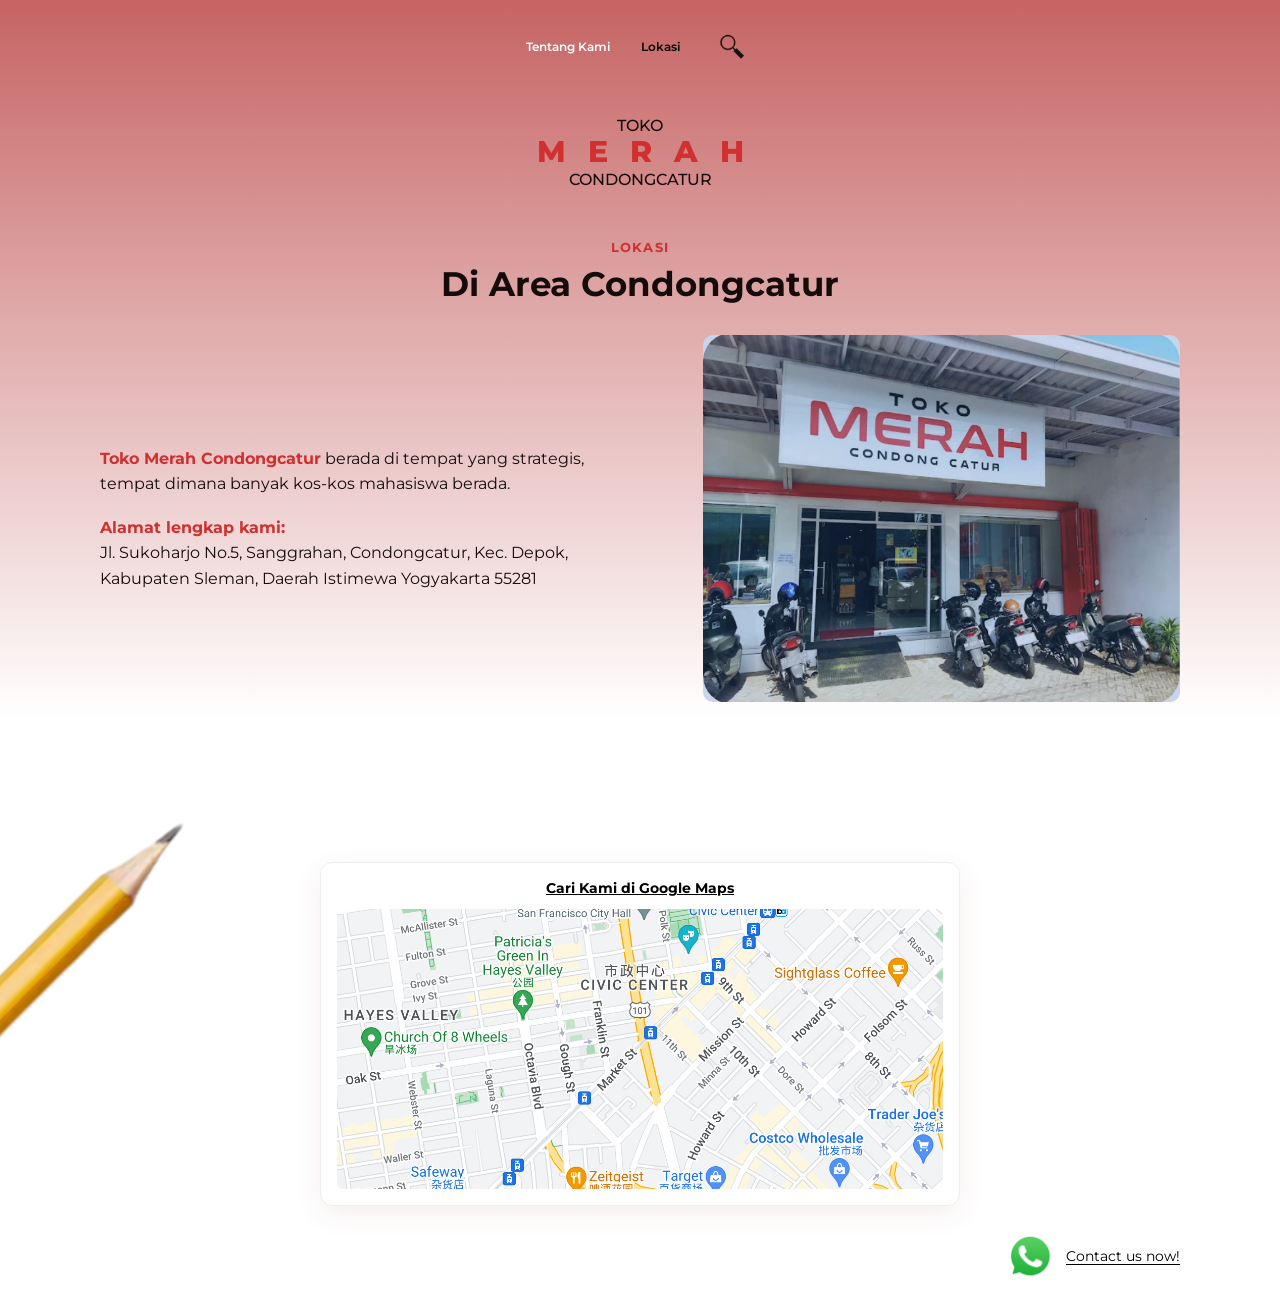
==== lokasi.html @ 52e19daf "Initial commit Toko Merah website" ====
<!doctype html>
<html lang="id">
  <head>
    <meta charset="UTF-8" />
    <meta name="viewport" content="width=device-width, initial-scale=1.0" />
    <meta
      name="description"
      content="Alamat dan peta lokasi Toko Merah Condongcatur."
    />
    <title>Lokasi | Toko Merah Condongcatur</title>
    <link rel="preconnect" href="https://fonts.googleapis.com" />
    <link rel="preconnect" href="https://fonts.gstatic.com" crossorigin />
    <link
      href="https://fonts.googleapis.com/css2?family=Montserrat:wght@500;600;700;800&family=Poppins:wght@400;500;600&display=swap"
      rel="stylesheet"
    />
    <link rel="stylesheet" href="styles.css" />
    <script src="script.js" defer></script>
  </head>
  <body>
    <main class="site-page">
      <nav class="nav" aria-label="Navigasi utama">
        <a class="nav-link" href="index.html">Tentang Kami</a>
        <a class="nav-link" href="lokasi.html">Lokasi</a>
        <button
          class="search-button"
          type="button"
          aria-label="Cari"
          title="Cari"
        >
          <img src="assets/search.png" alt="" />
        </button>
      </nav>

      <header class="brand">
        <p>TOKO</p>
        <h1>MERAH</h1>
        <span>CONDONGCATUR</span>
      </header>

      <section class="page-content location-content">
        <header class="page-heading">
          <p class="eyebrow">Lokasi</p>
          <h2>Di Area Condongcatur</h2>
        </header>

        <div class="location-main">
          <div class="location-copy">
            <p>
              <strong>Toko Merah Condongcatur</strong> berada di tempat yang
              strategis, tempat dimana banyak kos-kos mahasiswa berada.
            </p>
            <address>
              <strong>Alamat lengkap kami:</strong><br />
              Jl. Sukoharjo No.5, Sanggrahan, Condongcatur, Kec. Depok,
              Kabupaten Sleman, Daerah Istimewa Yogyakarta 55281
            </address>
          </div>

          <div class="store-photo">
            <img src="assets/store.png" alt="Toko Merah Condongcatur" />
          </div>
        </div>

        <div class="location-pencil" aria-hidden="true">
          <img src="assets/pencil.png" alt="" />
        </div>

        <div class="map-card">
          <a
            href="https://maps.app.goo.gl/PvGs24HsdU44Firy7"
            target="_blank"
            rel="noopener"
          >
            Cari Kami di Google Maps
          </a>
          <img src="assets/map.png" alt="Peta lokasi Toko Merah Condongcatur" />
        </div>

        <div class="location-bottom">
          <a
            class="whatsapp-button"
            href="https://wa.me/6281393886353"
            target="_blank"
            rel="noopener"
          >
            <img src="assets/whatsapp.png" alt="" />
            <span>Contact us now!</span>
          </a>
        </div>
      </section>
    </main>
  </body>
</html>
---- styles.css ----
:root {
  --red: #d03030;
  --ink: #160b0b;
  --content-width: 1080px;
}

* {
  box-sizing: border-box;
}

html {
  scroll-behavior: smooth;
}

body {
  margin: 0;
  color: var(--ink);
  background: #fff;
  font-family: "Montserrat", sans-serif;
}

.site-page {
  position: relative;
  isolation: isolate;
  display: flex;
  flex-direction: column;
  min-height: 100vh;
  padding: 0 max(18px, calc((100% - var(--content-width)) / 2));
  overflow: hidden;
}

.site-page::before {
  content: "";
  position: absolute;
  z-index: -1;
  inset: 0;
  background: linear-gradient(
    180deg,
    rgba(195, 91, 91, 0.95) 0%,
    rgba(195, 91, 91, 0.58) 270px,
    #fff 720px
  );
  box-shadow: 0 4px 18px rgba(227, 0, 0, 0.15);
  pointer-events: none;
}

.nav {
  display: flex;
  align-items: center;
  justify-content: center;
  flex-wrap: wrap;
  gap: 12px clamp(10px, 2.4vw, 32px);
  min-height: 92px;
  padding: 18px 0;
}

.nav-link {
  display: flex;
  align-items: center;
  min-height: 44px;
  padding: 8px 0;
  color: #fff;
  font-size: 12px;
  font-weight: 600;
  text-decoration: none;
  white-space: nowrap;
}

.nav-link[aria-current="page"] {
  color: #000;
}

.nav-link:focus-visible,
.search-button:focus-visible,
.contact:focus-visible,
.whatsapp-button:focus-visible,
.map-card a:focus-visible {
  outline: 2px solid var(--red);
  outline-offset: 4px;
}

.search-button {
  display: grid;
  flex: 0 0 44px;
  place-items: center;
  width: 44px;
  height: 44px;
  padding: 0;
  border: 0;
  background: transparent;
  cursor: pointer;
}

.search-button img {
  display: block;
  width: 31px;
  height: 31px;
  object-fit: contain;
}

.brand {
  margin: 24px auto 0;
  text-align: center;
}

.brand p,
.brand h1,
.brand span {
  margin: 0;
}

.brand p {
  font-size: 16px;
  font-weight: 500;
}

.brand h1 {
  color: var(--red);
  font-size: clamp(22px, 4vw, 30px);
  font-weight: 800;
  letter-spacing: clamp(12px, 2.5vw, 22px);
  padding-left: clamp(12px, 2.5vw, 22px);
  line-height: 1.15;
}

.brand span {
  display: block;
  font-size: 16px;
  font-weight: 500;
}

.page-content {
  width: 100%;
  max-width: var(--content-width);
  margin: 50px auto 0;
}

.about-copy strong,
.location-copy strong {
  color: var(--red);
}

.page-heading {
  margin-bottom: 30px;
  text-align: center;
}

.page-heading .eyebrow {
  margin: 0 0 8px;
  color: var(--red);
  font-size: 13px;
  font-weight: 700;
  text-transform: uppercase;
  letter-spacing: 0.08em;
}

.page-heading h2 {
  margin: 0;
  font-size: clamp(24px, 4vw, 34px);
  line-height: 1.25;
}

.about-layout {
  display: grid;
  grid-template-columns: minmax(0, 1fr) minmax(300px, 0.9fr);
  align-items: center;
  gap: clamp(28px, 6vw, 72px);
}

.about-copy,
.location-copy {
  min-width: 0;
  font-size: 16px;
  line-height: 1.6;
}

.about-copy {
  display: grid;
  gap: 22px;
}

.about-copy p,
.location-copy p {
  margin: 0;
}

.about-product {
  display: grid;
  justify-items: end;
  gap: 12px;
}

.about-eraser {
  display: block;
  width: 100%;
  max-height: 104px;
  object-fit: contain;
  transform: translate(700px, 800px) rotate(70deg);
}

.about-product p {
  max-width: 420px;
  text-align: right;
}

.hours-card {
  width: 100%;
  padding: 20px 28px 18px;
  border-radius: 22px;
  background: #fff;
  box-shadow: 0 8px 28px rgba(137, 40, 40, 0.08);
}

.hours-heading {
  display: flex;
  align-items: center;
  gap: 10px;
  color: var(--red);
}

.hours-heading span {
  font-size: 30px;
  line-height: 1;
}

.hours-heading h2 {
  margin: 0;
  font-size: 18px;
}

.hours-card dl {
  margin: 10px 0 0;
  font-family: "Poppins", sans-serif;
  font-size: 14px;
}

.hours-card dl div {
  display: flex;
  align-items: baseline;
  justify-content: space-between;
  gap: 16px;
  min-width: 0;
  border-bottom: 1px solid #d8d3d3;
  line-height: 1.65;
}

.hours-card dl div:last-child {
  border-bottom: 0;
}

.hours-card dt,
.hours-card dd {
  min-width: 0;
  margin: 0;
}

.hours-card dd {
  text-align: right;
}

.location-content {
  flex: 1;
  display: flex;
  flex-direction: column;
}

.location-main {
  display: grid;
  grid-template-columns: minmax(0, 1fr) minmax(280px, 0.9fr);
  align-items: center;
  gap: clamp(28px, 6vw, 72px);
}

.location-copy address {
  margin-top: 18px;
  font-style: normal;
  overflow-wrap: anywhere;
}

.store-photo {
  width: 100%;
  aspect-ratio: 1.3;
  border-radius: 10px;
  overflow: hidden;
}

.store-photo img {
  display: block;
  width: 100%;
  height: 100%;
  object-fit: cover;
}

.location-pencil {
  width: min(100%, 10000px);
  aspect-ratio: 10 / 1;
  margin: 24px 0 4px;
  overflow: hidden;
  transform: translate(-700px, 300px) rotate(-45deg);
}

.location-pencil img {
  display: block;
  width: 100%;
  height: 100%;
  object-fit: cover;
  object-position: center;
}

.map-card {
  width: min(100%, 640px);
  margin: 24px auto 0;
  padding: 16px;
  border: 1px solid #eee;
  border-radius: 12px;
  background: #fff;
  box-shadow: 0 8px 28px rgba(137, 40, 40, 0.08);
}

.map-card a {
  display: block;
  width: fit-content;
  margin: 0 auto 12px;
  color: #000;
  font-size: 14px;
  font-weight: 700;
  text-align: center;
  text-decoration: underline;
}

.map-card img {
  display: block;
  width: 100%;
  max-height: 280px;
  aspect-ratio: 1.9;
  border-radius: 6px;
  object-fit: cover;
}

.location-bottom {
  display: flex;
  justify-content: flex-end;
  min-height: 100px;
  margin-top: auto;
}

.whatsapp-button {
  display: flex;
  align-items: center;
  gap: 8px;
  min-height: 55px;
  color: #000;
  font-size: 14px;
  text-decoration: none;
}

.whatsapp-button img {
  width: 55px;
  height: 55px;
  object-fit: contain;
}

.whatsapp-button span {
  text-decoration: underline;
  text-underline-offset: 3px;
}

.page-bottom {
  position: relative;
  display: flex;
  align-items: center;
  justify-content: flex-end;
  min-height: 188px;
  margin-top: auto;
  overflow: visible;
}

.products-content .page-bottom {
  margin-top: 40px;
}

.pens-decoration {
  position: absolute;
  left: 0;
  bottom: 0;
  width: 60%
  max-height: auto;
  object-fit: contain;
  object-position: left bottom;
  pointer-events: none;
  transform: translate(-500px, 100px);
}

.contact {
  display: inline-flex;
  align-items: center;
  min-height: 44px;
  margin-right: 20px;
  color: #000;
  font-size: 14px;
  font-weight: 500;
  text-align: center;
  text-decoration: underline;
  text-underline-offset: 3px;
}

@media (max-width: 760px) {
  .nav {
    gap: 10px 18px;
  }

  .page-content {
    margin-top: 40px;
  }

  .about-layout,
  .location-main {
    grid-template-columns: minmax(0, 1fr) minmax(200px, 0.9fr);
    gap: 24px;
  }

  .about-copy,
  .location-copy {
    font-size: 15px;
  }
}

@media (max-width: 560px) {
  .site-page {
    padding-right: 18px;
    padding-left: 18px;
  }

  .nav {
    gap: 8px;
    min-height: 76px;
    padding: 12px 0;
  }

  .nav-link {
    font-size: 11px;
  }

  .brand {
    margin-top: 20px;
  }

  .brand span {
    font-size: 14px;
  }

  .page-content {
    margin-top: 34px;
  }

  .about-layout,
  .location-main {
    grid-template-columns: minmax(0, 1fr);
  }

  .page-heading {
    margin-bottom: 22px;
  }

  .page-heading h2 {
    font-size: 25px;
  }

  .about-layout,
  .location-main {
    gap: 22px;
  }

  .about-copy,
  .location-copy {
    font-size: 14px;
    line-height: 1.55;
  }

  .hours-card {
    padding: 16px 20px;
    border-radius: 18px;
  }

  .hours-heading h2 {
    font-size: 16px;
  }

  .hours-card dl {
    font-size: 13px;
  }

  .store-photo {
    max-height: 260px;
    aspect-ratio: 1.6;
  }

  .location-pencil {
    margin-top: 18px;
    margin-bottom: 0;
    aspect-ratio: 8 / 1;
  }

  .map-card {
    margin-top: 20px;
    padding: 12px;
  }

  .map-card img {
    aspect-ratio: 1.5;
  }

  .location-bottom {
    min-height: 80px;
    margin-top: 12px;
  }

  .page-bottom {
    min-height: 142px;
    margin-top: 28px;
  }

  .products-content .page-bottom {
    margin-top: 28px;
  }

  .pens-decoration {
    width: 42%;
    max-height: 140px;
  }

  .contact {
    margin-right: 4px;
  }
}

@media (max-width: 360px) {
  .site-page {
    padding-right: 14px;
    padding-left: 14px;
  }

  .nav {
    column-gap: 6px;
  }

  .nav-link {
    font-size: 10px;
  }

  .search-button {
    flex-basis: 40px;
    width: 40px;
    height: 44px;
  }

  .hours-card {
    padding-right: 14px;
    padding-left: 14px;
  }
}

@media (prefers-reduced-motion: reduce) {
  *,
  *::before,
  *::after {
    scroll-behavior: auto !important;
    transition-duration: 0.01ms !important;
  }
}
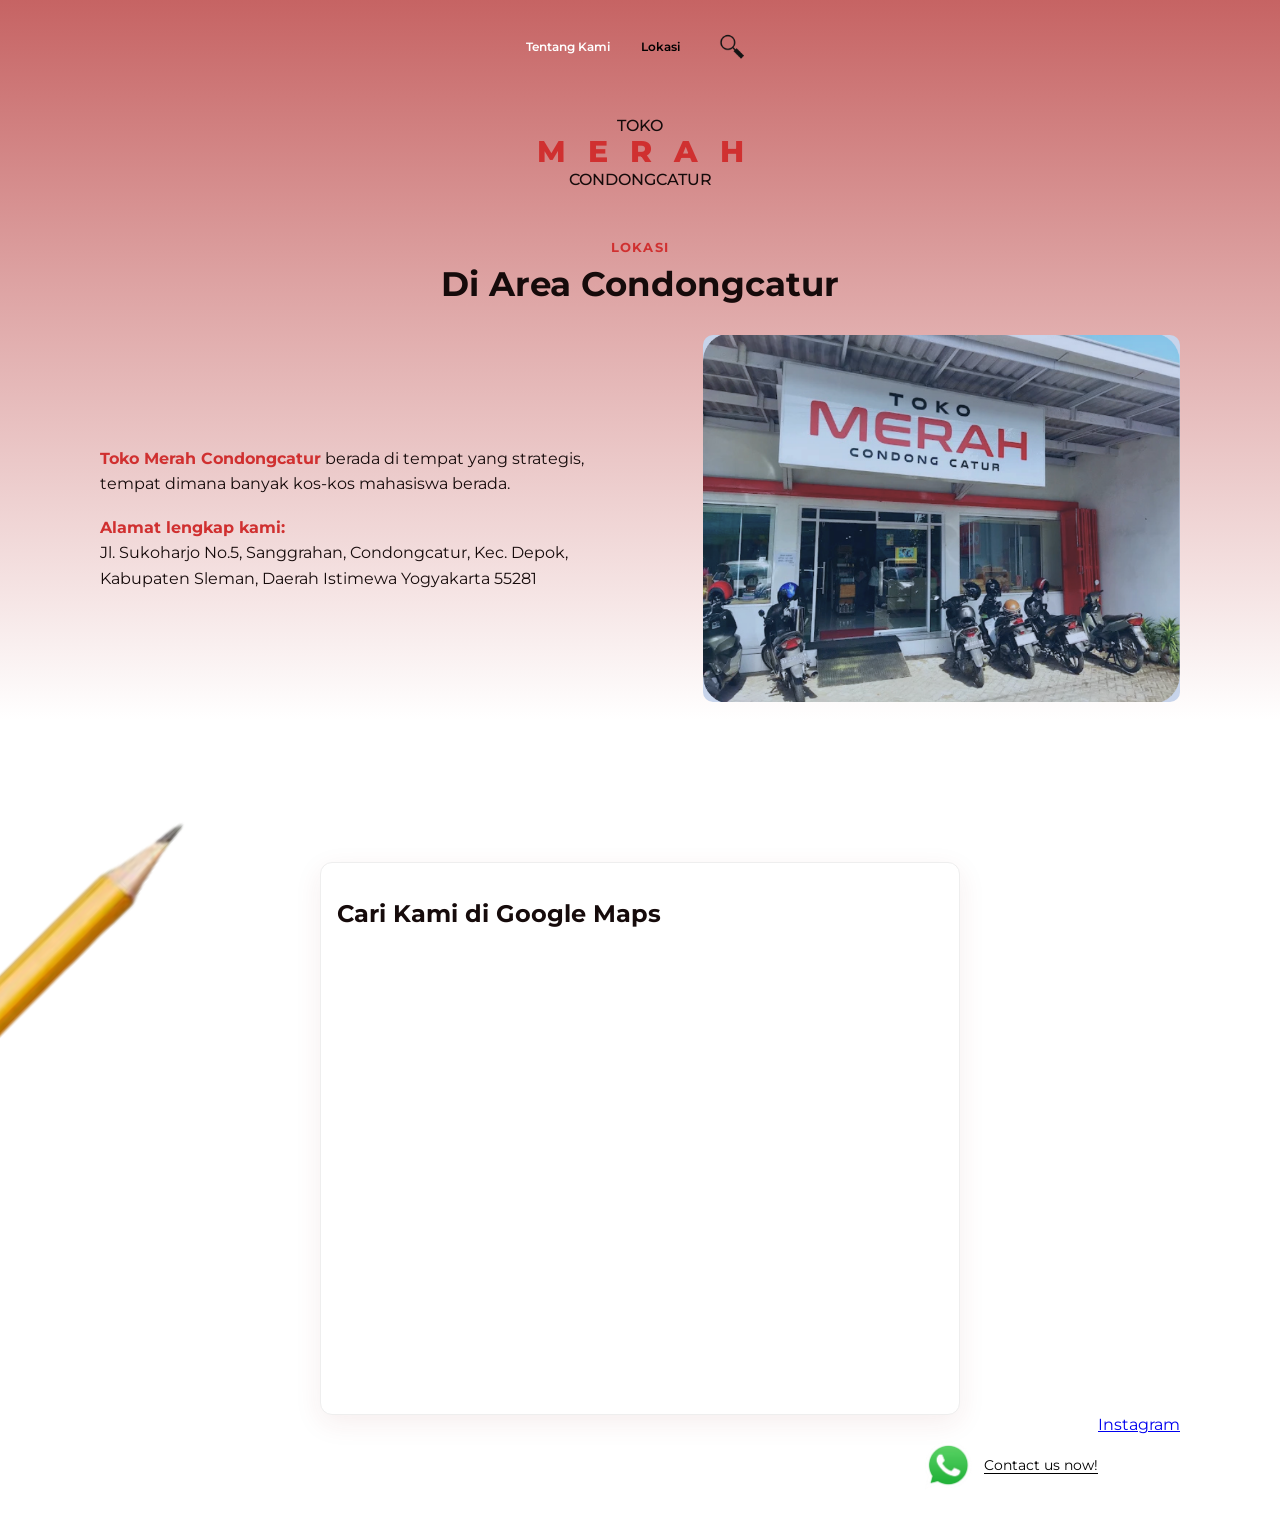
==== commit 0117435d: "Update halaman lokasi dan integrasi Google Maps" ====
--- a/lokasi.html
+++ b/lokasi.html
@@ -67,15 +67,19 @@
         </div>
 
         <div class="map-card">
-          <a
-            href="https://maps.app.goo.gl/PvGs24HsdU44Firy7"
-            target="_blank"
-            rel="noopener"
-          >
-            Cari Kami di Google Maps
-          </a>
-          <img src="assets/map.png" alt="Peta lokasi Toko Merah Condongcatur" />
-        </div>
+  <h2>Cari Kami di Google Maps</h2>
+
+  <iframe
+    src="https://www.google.com/maps/embed?pb=!1m18!1m12!1m3!1d3953.3501953707155!2d110.3984986!3d-7.7526315!2m3!1f0!2f0!3f0!3m2!1i1024!2i768!4f13.1!3m3!1m2!1s0x2e7a590bbb7fd797%3A0xe43caaaccc7d7144!2sToko%20Merah%20Condongcatur!5e0!3m2!1sid!2sid!4v1795050935943!5m2!1sid!2sid"
+    width="100%"
+    height="450"
+    style="border: 0;"
+    allowfullscreen
+    loading="lazy"
+    referrerpolicy="strict-origin-when-cross-origin"
+    title="Lokasi Toko Merah Condongcatur"
+  ></iframe>
+</div>
 
         <div class="location-bottom">
           <a
@@ -87,6 +91,14 @@
             <img src="assets/whatsapp.png" alt="" />
             <span>Contact us now!</span>
           </a>
+          <a
+  class="instagram-contact"
+  href="https://www.instagram.com/tokomerahconcat?jplx=c2plMWhtdGFwYmox"
+  target="_blank"
+  rel="noopener noreferrer"
+>
+  Instagram
+</a>
         </div>
       </section>
     </main>
--- a/styles.css
+++ b/styles.css
@@ -328,13 +328,12 @@
   text-decoration: underline;
 }
 
-.map-card img {
-  display: block;
-  width: 100%;
-  max-height: 280px;
-  aspect-ratio: 1.9;
+.map-card iframe {
+  display: block;
+  width: 100%;
+  height: 450px;
+  border: 0;
   border-radius: 6px;
-  object-fit: cover;
 }
 
 .location-bottom {
@@ -506,8 +505,8 @@
     padding: 12px;
   }
 
-  .map-card img {
-    aspect-ratio: 1.5;
+  .map-card iframe {
+  height: 300px;
   }
 
   .location-bottom {
